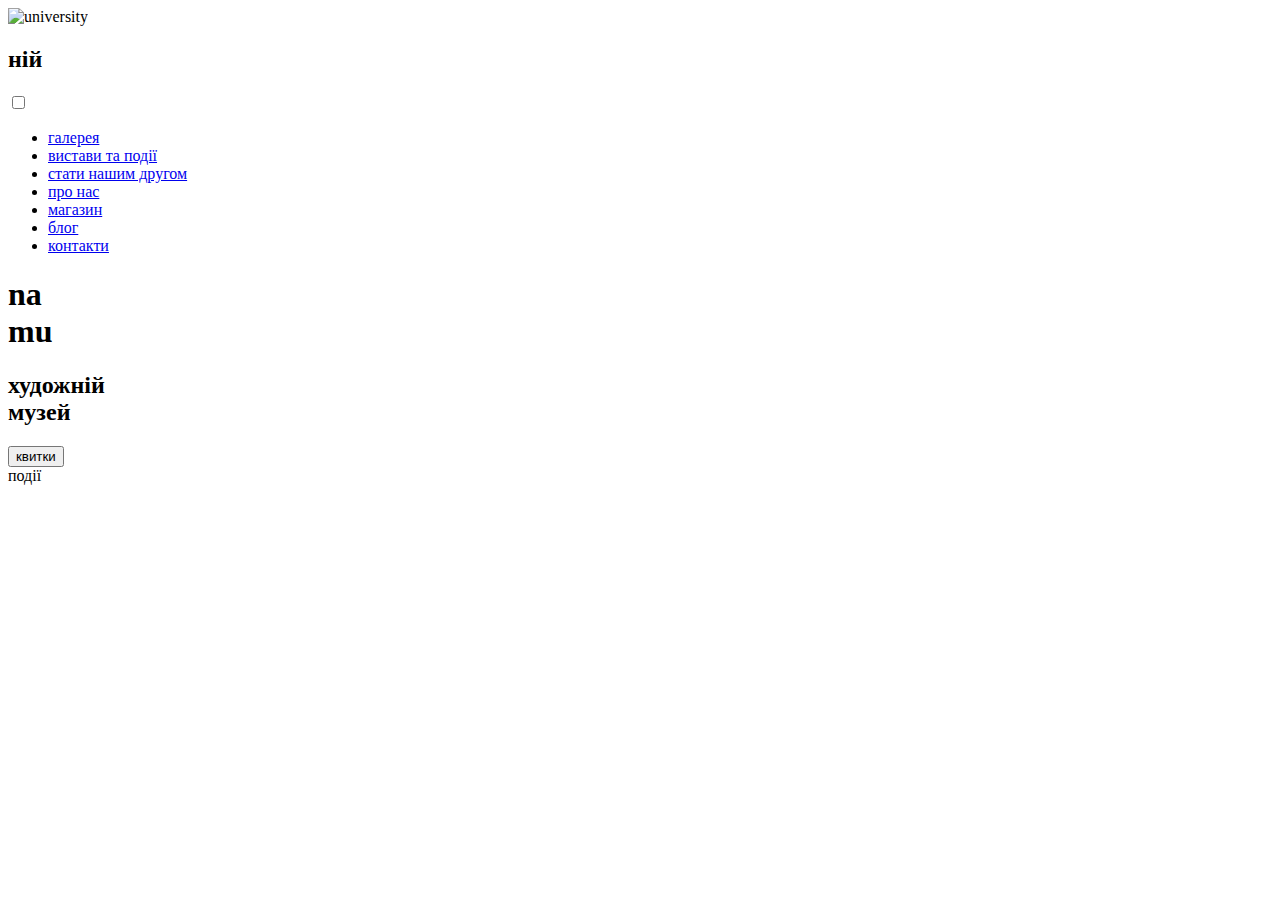
==== src/index.html @ f8fd3df1 "develop" ====
<!DOCTYPE html>
<html lang="en">
  <head>
    <meta charset="UTF-8">
    <meta name="viewport" content="width=device-width, initial-scale=1.0">
    <title>Title</title>
    <link rel="stylesheet" href="./styles/main.scss">
  </head>
  <body>
    <header class="header">
      <div class="header__image-container">
        <img
          class="header__image"
          src="/images/header-background.png"
          alt="university"
        >
        <h2 class="header__promo-content-decorator">ній</h2>
      </div>
      <div class="header__menu-section">
        <div class="header__menu-btn">
          <input
            class="header__menu-input"
            type="checkbox"
            id="menu"
          >
          <label class="header__burger-slice" for="menu"></label>
        </div>
        <nav class="header__nav">
          <ul class="header__ul">
            <li class="header__li-item"><a href="#" class="header__link">галерея</a></li>
            <li class="header__li-item"><a href="#" class="header__link">вистави та події</a></li>
            <li class="header__li-item"><a href="#" class="header__link">стати нашим другом</a></li>
            <li class="header__li-item"><a href="#" class="header__link">про нас</a></li>
            <li class="header__li-item"><a href="#" class="header__link">магазин</a></li>
            <li class="header__li-item"><a href="#" class="header__link">блог</a></li>
            <li class="header__li-item"><a href="#" class="header__link">контакти</a></li>
          </ul>
        </nav>
        <h1 class="header__logo-name">na<br>mu</h1>
        <div></div>
      </div>
      <div class="header__promo-content">
        <div class="header__promo">
          <h2 class="header__title">
            худож<span class="header__decorate-title">ній</span><br>музей
          </h2>
          <div class="header__buy-ticket-btn">
            <button class="header__ticket">квитки</button>
            <div class="header__ticket-arrow"></div>
          </div>
        </div>
      </div>
      <div class="header__events">події</div>

    </header>
    <script type="text/javascript" src="scripts/main.js"></script>
  </body>
</html>
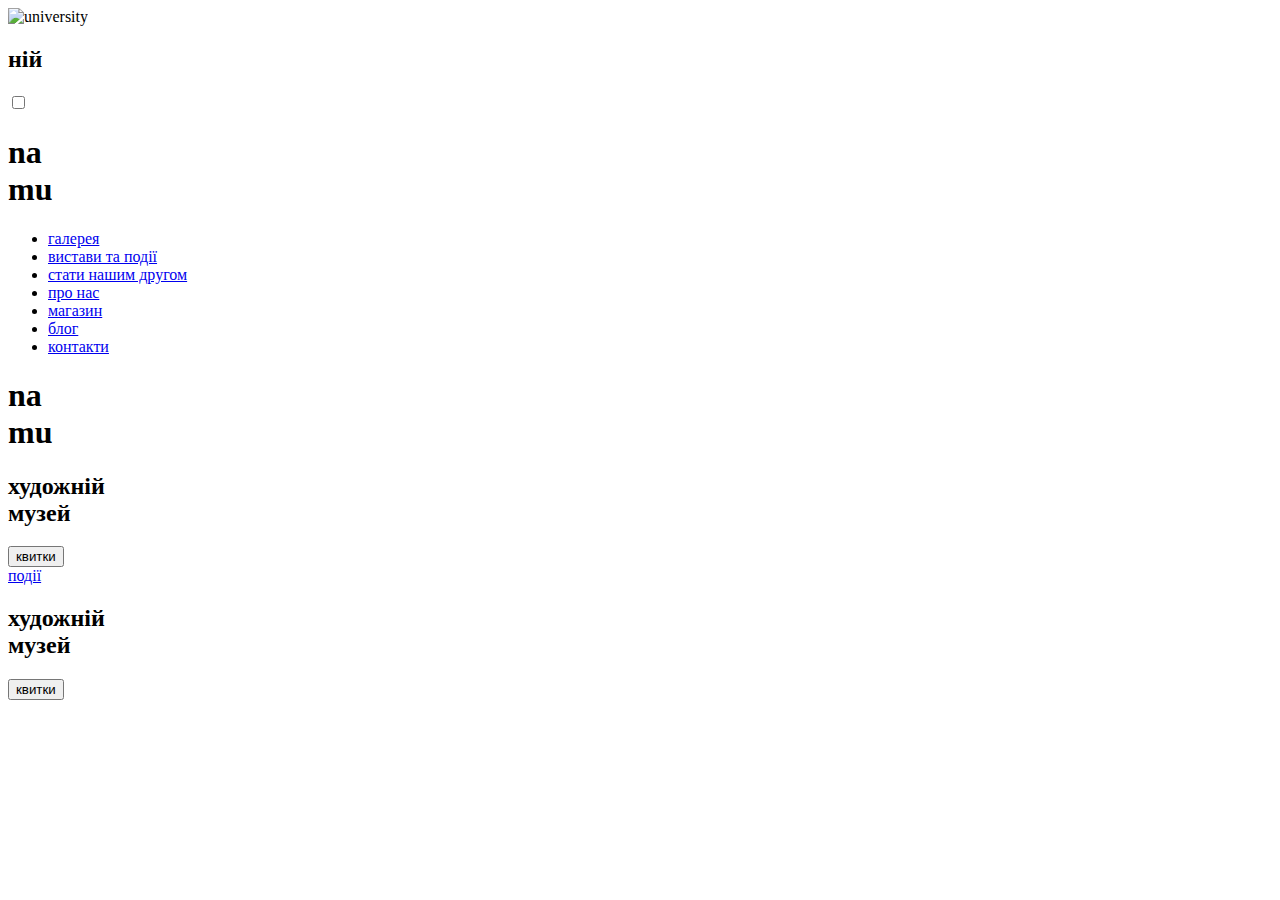
==== commit 632d9be4: "header" ====
--- a/src/index.html
+++ b/src/index.html
@@ -8,51 +8,79 @@
   </head>
   <body>
     <header class="header">
-      <div class="header__image-container">
-        <img
-          class="header__image"
-          src="/images/header-background.png"
-          alt="university"
+      <div class="container">
+        <div class="header__image-container">
+          <img
+            class="header__image"
+            src="/images/header-background.png"
+            alt="university"
+          >
+          <h2 class="header__promo-content-decorator">ній</h2>
+        </div>
+        <input
+          class="header__menu-input"
+          type="checkbox"
+          id="menu"
         >
-        <h2 class="header__promo-content-decorator">ній</h2>
-      </div>
-      <div class="header__menu-section">
-        <div class="header__menu-btn">
-          <input
-            class="header__menu-input"
-            type="checkbox"
-            id="menu"
-          >
-          <label class="header__burger-slice" for="menu"></label>
+        <div class="header__menu-section">
+          <label class="header__burger-toogler" for="menu">
+            <span class="header__burger-slice"></span>
+          </label>
+          <nav class="header__nav">
+            <h1 class="header__logo-name--menu">na<br>mu</h1>
+            <ul class="header__ul">
+              <li class="header__li-item">
+                <a href="#" class="header__link">галерея</a>
+              </li>
+              <li class="header__li-item">
+                <a href="#" class="header__link">вистави та події</a>
+              </li>
+              <li class="header__li-item">
+                <a href="#" class="header__link">стати нашим другом</a>
+              </li>
+              <li class="header__li-item">
+                <a href="#" class="header__link">про нас</a>
+              </li>
+              <li class="header__li-item">
+                <a href="#" class="header__link">магазин</a>
+              </li>
+              <li class="header__li-item">
+                <a href="#" class="header__link">блог</a>
+              </li>
+              <li class="header__li-item">
+                <a href="#" class="header__link">контакти</a>
+              </li>
+            </ul>
+          </nav>
+          <h1 class="header__logo-name">na<br>mu</h1>
         </div>
-        <nav class="header__nav">
-          <ul class="header__ul">
-            <li class="header__li-item"><a href="#" class="header__link">галерея</a></li>
-            <li class="header__li-item"><a href="#" class="header__link">вистави та події</a></li>
-            <li class="header__li-item"><a href="#" class="header__link">стати нашим другом</a></li>
-            <li class="header__li-item"><a href="#" class="header__link">про нас</a></li>
-            <li class="header__li-item"><a href="#" class="header__link">магазин</a></li>
-            <li class="header__li-item"><a href="#" class="header__link">блог</a></li>
-            <li class="header__li-item"><a href="#" class="header__link">контакти</a></li>
-          </ul>
-        </nav>
-        <h1 class="header__logo-name">na<br>mu</h1>
-        <div></div>
-      </div>
-      <div class="header__promo-content">
-        <div class="header__promo">
-          <h2 class="header__title">
-            худож<span class="header__decorate-title">ній</span><br>музей
-          </h2>
-          <div class="header__buy-ticket-btn">
-            <button class="header__ticket">квитки</button>
-            <div class="header__ticket-arrow"></div>
+        <div class="header__promo-content">
+          <div class="header__promo">
+            <h2 class="header__title">
+              худож<span class="header__decorate-title">ній</span><br>музей
+            </h2>
+            <div class="header__buy-ticket-btn">
+              <button class="header__ticket">квитки</button>
+              <div class="header__ticket-arrow"></div>
+            </div>
           </div>
         </div>
+        <div class="header__events">
+          <a href="#">події</a>
+        </div>
       </div>
-      <div class="header__events">події</div>
-
     </header>
+    <article class="promo__content-mobile">
+      <div class="header__promo header__promo--mobile">
+        <h2 class="header__title header__title--mobile">
+          худож<span class="header__decorate-title">ній</span><br>музей
+        </h2>
+        <div class="header__buy-ticket-btn header__buy-ticket-btn--mobile">
+          <button class="header__ticket header__ticket--mobile">квитки</button>
+          <div class="header__ticket-arrow header__ticket-arrow--mobile"></div>
+        </div>
+      </div>
+    </article>
     <script type="text/javascript" src="scripts/main.js"></script>
   </body>
 </html>
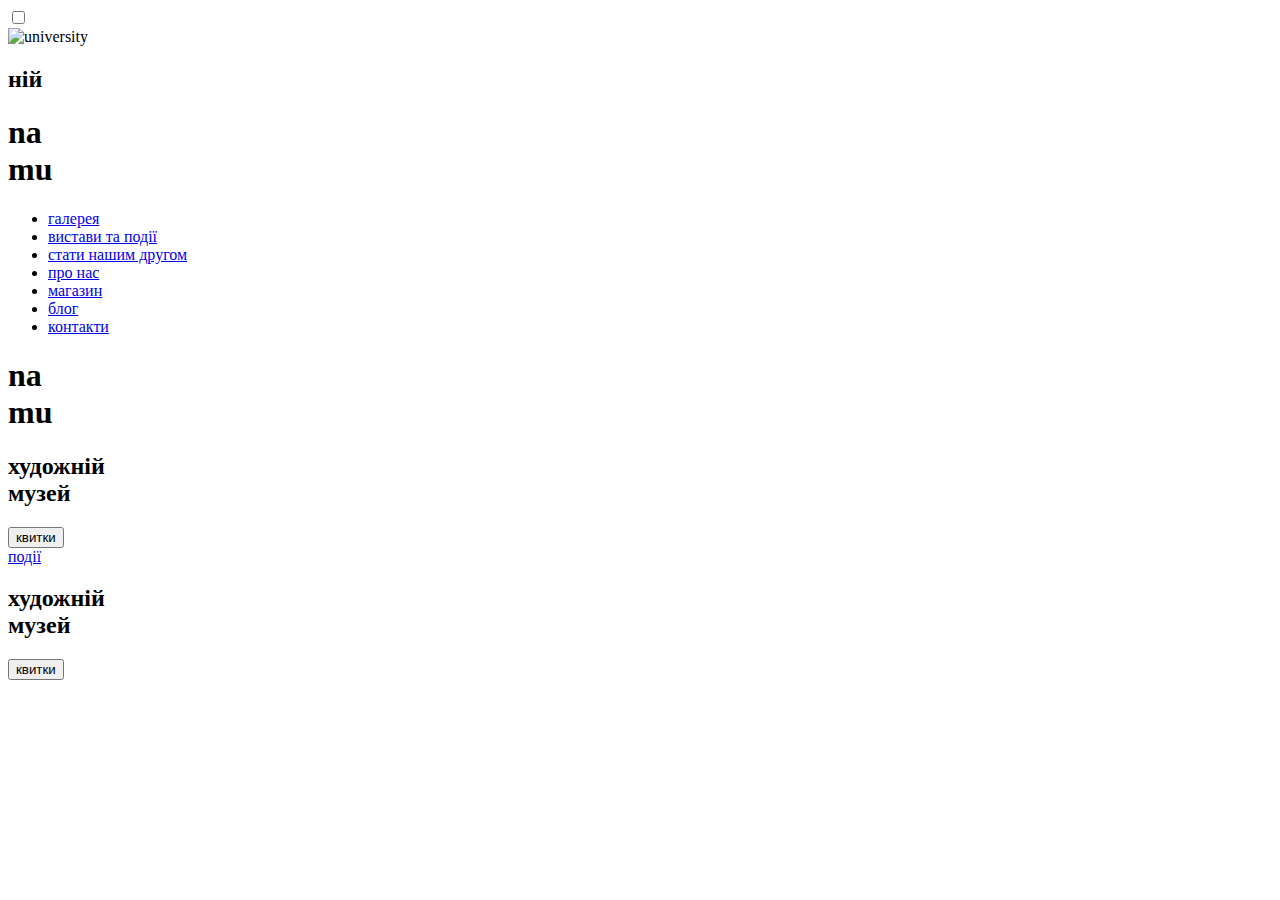
==== commit 4bf0a7b4: "header1.0" ====
--- a/src/index.html
+++ b/src/index.html
@@ -9,6 +9,11 @@
   <body>
     <header class="header">
       <div class="container">
+        <input
+          class="header__menu-input"
+          type="checkbox"
+          id="menu"
+        >
         <div class="header__image-container">
           <img
             class="header__image"
@@ -17,11 +22,6 @@
           >
           <h2 class="header__promo-content-decorator">ній</h2>
         </div>
-        <input
-          class="header__menu-input"
-          type="checkbox"
-          id="menu"
-        >
         <div class="header__menu-section">
           <label class="header__burger-toogler" for="menu">
             <span class="header__burger-slice"></span>
@@ -53,6 +53,7 @@
             </ul>
           </nav>
           <h1 class="header__logo-name">na<br>mu</h1>
+          <div></div>
         </div>
         <div class="header__promo-content">
           <div class="header__promo">
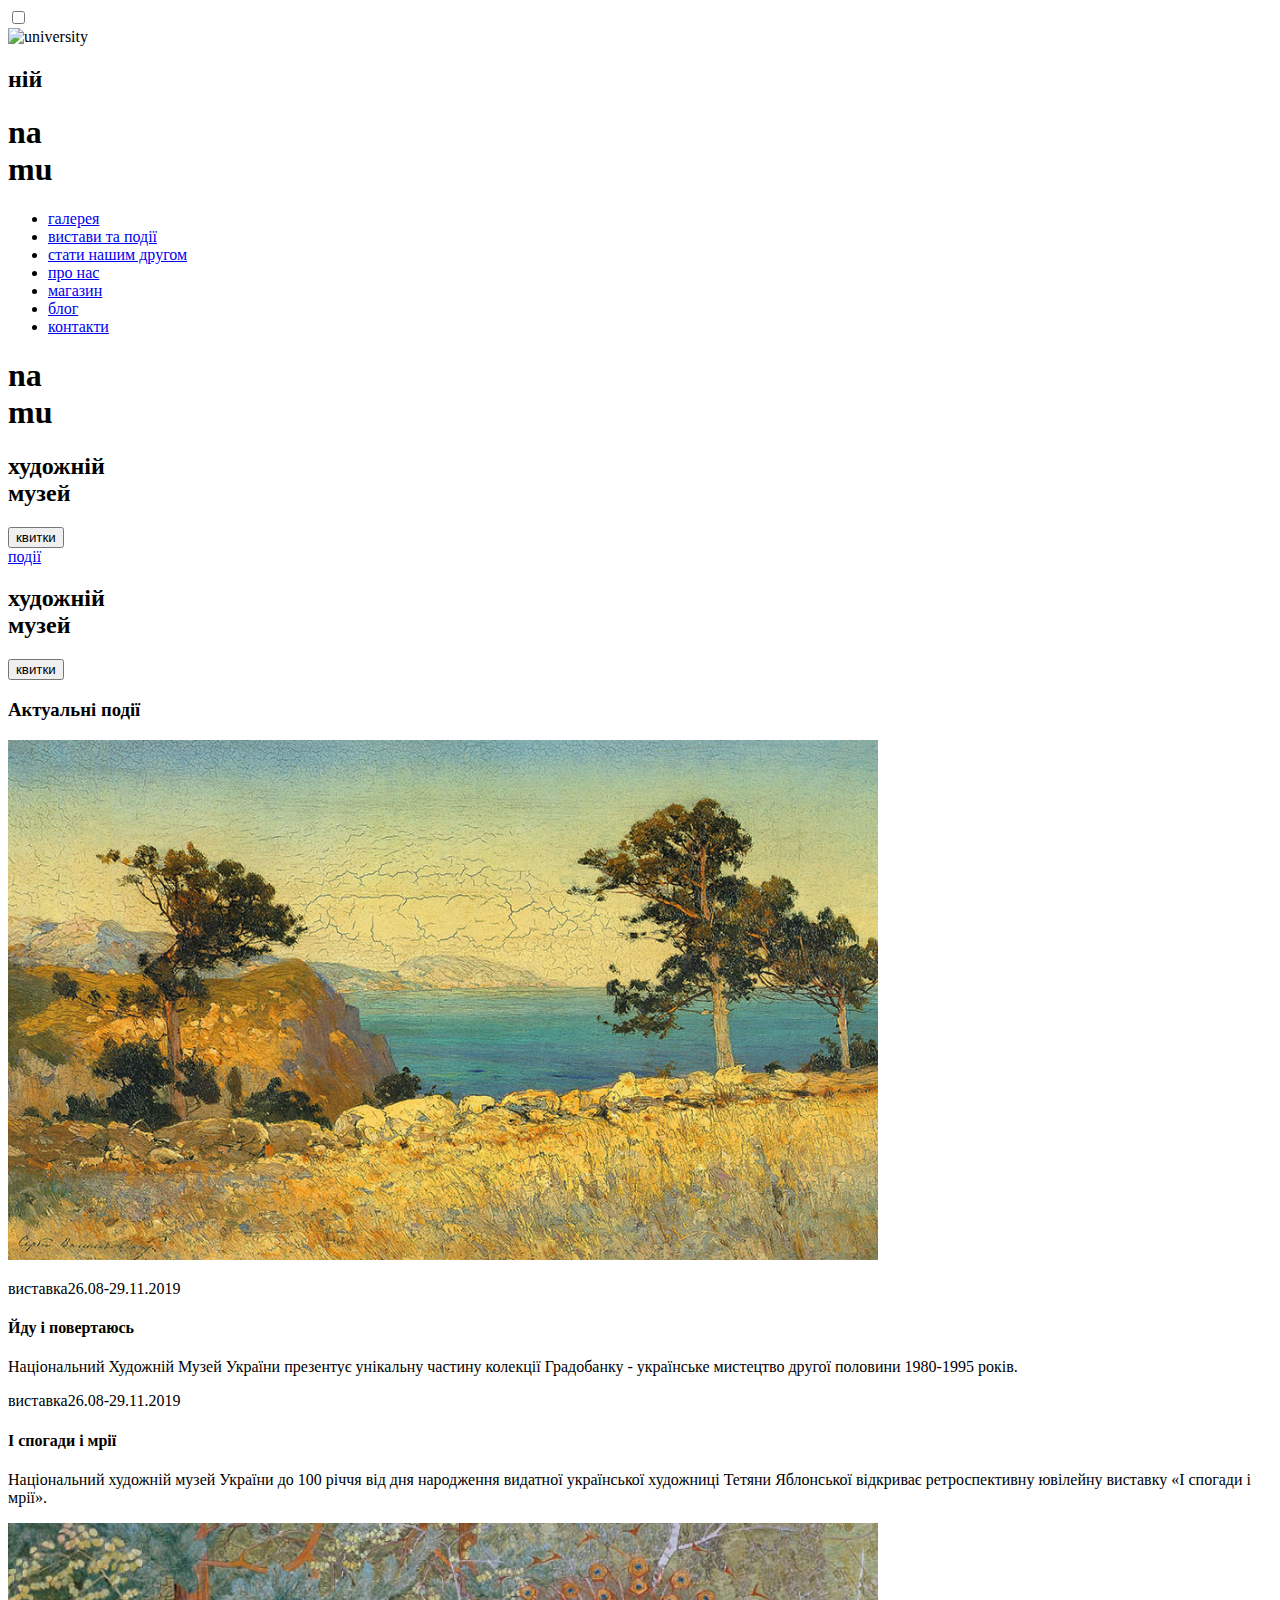
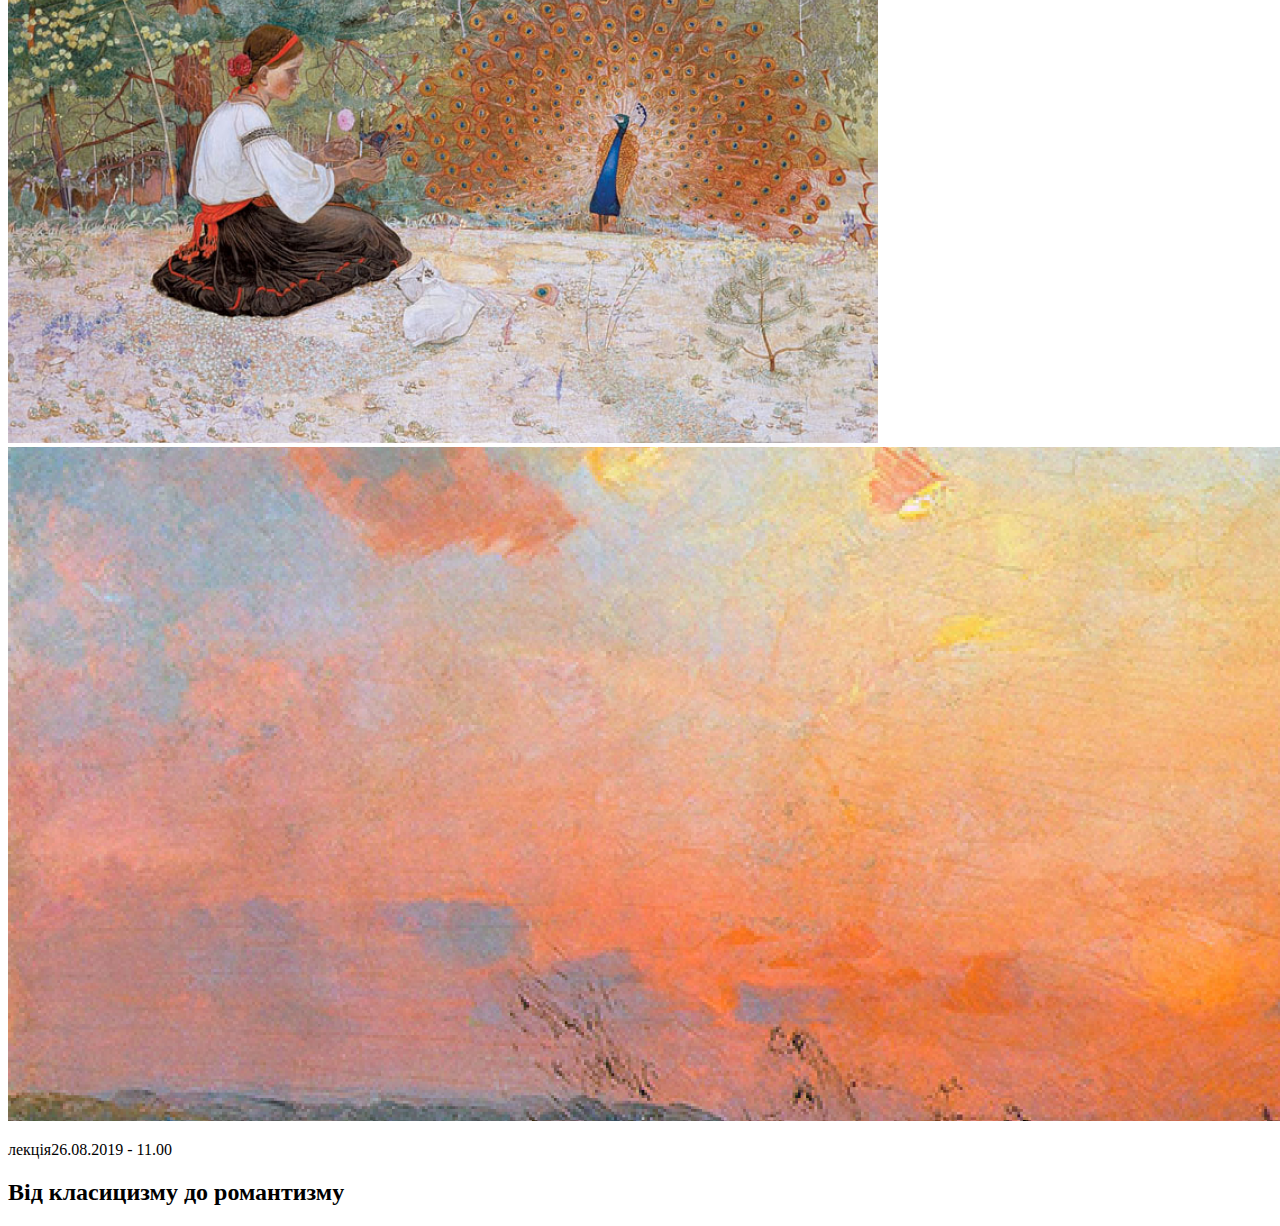
==== commit 127e661d: "main1.0" ====
--- a/src/index.html
+++ b/src/index.html
@@ -82,6 +82,68 @@
         </div>
       </div>
     </article>
+    <main class="main-content">
+      <article class="events">
+        <h3 class="events__header">Актуальні події</h3>
+        <div class="events__first-part">
+          <img
+            class="events__img"
+            src="../src/images/sea.png"
+            alt="sea"
+          >
+          <div class="events__sea-describe">
+            <p class="events__date">
+              виставка<time class="events__date--open" datetime="<2019-08-26>"
+                >26.08-29.11.2019</time
+              >
+            </p>
+            <h4 class="events__name">Йду і повертаюсь</h4>
+            <p class="events__describe">
+              Національний Художній Музей України презентує унікальну частину
+              колекції Градобанку - українське мистецтво другої половини
+              1980-1995 років.
+            </p>
+          </div>
+        </div>
+        <div class="events__second-part">
+          <div class="events__sea-describe events__sea-describe--second-part">
+            <p class="events__date">
+              виставка<time class="events__date--open" datetime="<2019-08-26>"
+                >26.08-29.11.2019</time
+              >
+            </p>
+            <h4 class="events__name events__name--second-part">І спогади і мрії</h4>
+            <p class="events__describe">
+              Національний художній музей України до 100 річчя від дня
+              народження видатної української художниці Тетяни Яблонської
+              відкриває ретроспективну ювілейну виставку «І спогади і мрії».
+            </p>
+          </div>
+          <img
+            class="events__img"
+            src="../src/images/girl.png"
+            alt="girl"
+          >
+        </div>
+      </article>
+      <article class="wall-painting">
+        <img
+          class="wall-painting__image"
+          src="../src/images/wall-painting.png"
+          alt="wall-painting"
+        >
+        <div class="wall-painting__lecture-advert-container">
+          <div class="wall-painting__lecture-advert-content">
+            <p class="wall-painting__date-event">
+              лекція<time class="wall-painting__date-event" datetime="<2019-08-26>"
+                >26.08.2019 - 11.00</time
+              >
+            </p>
+            <h2 class="wall-painting__title-event">Від класицизму до романтизму</h2>
+          </div>
+        </div>
+      </article>
+    </main>
     <script type="text/javascript" src="scripts/main.js"></script>
   </body>
 </html>
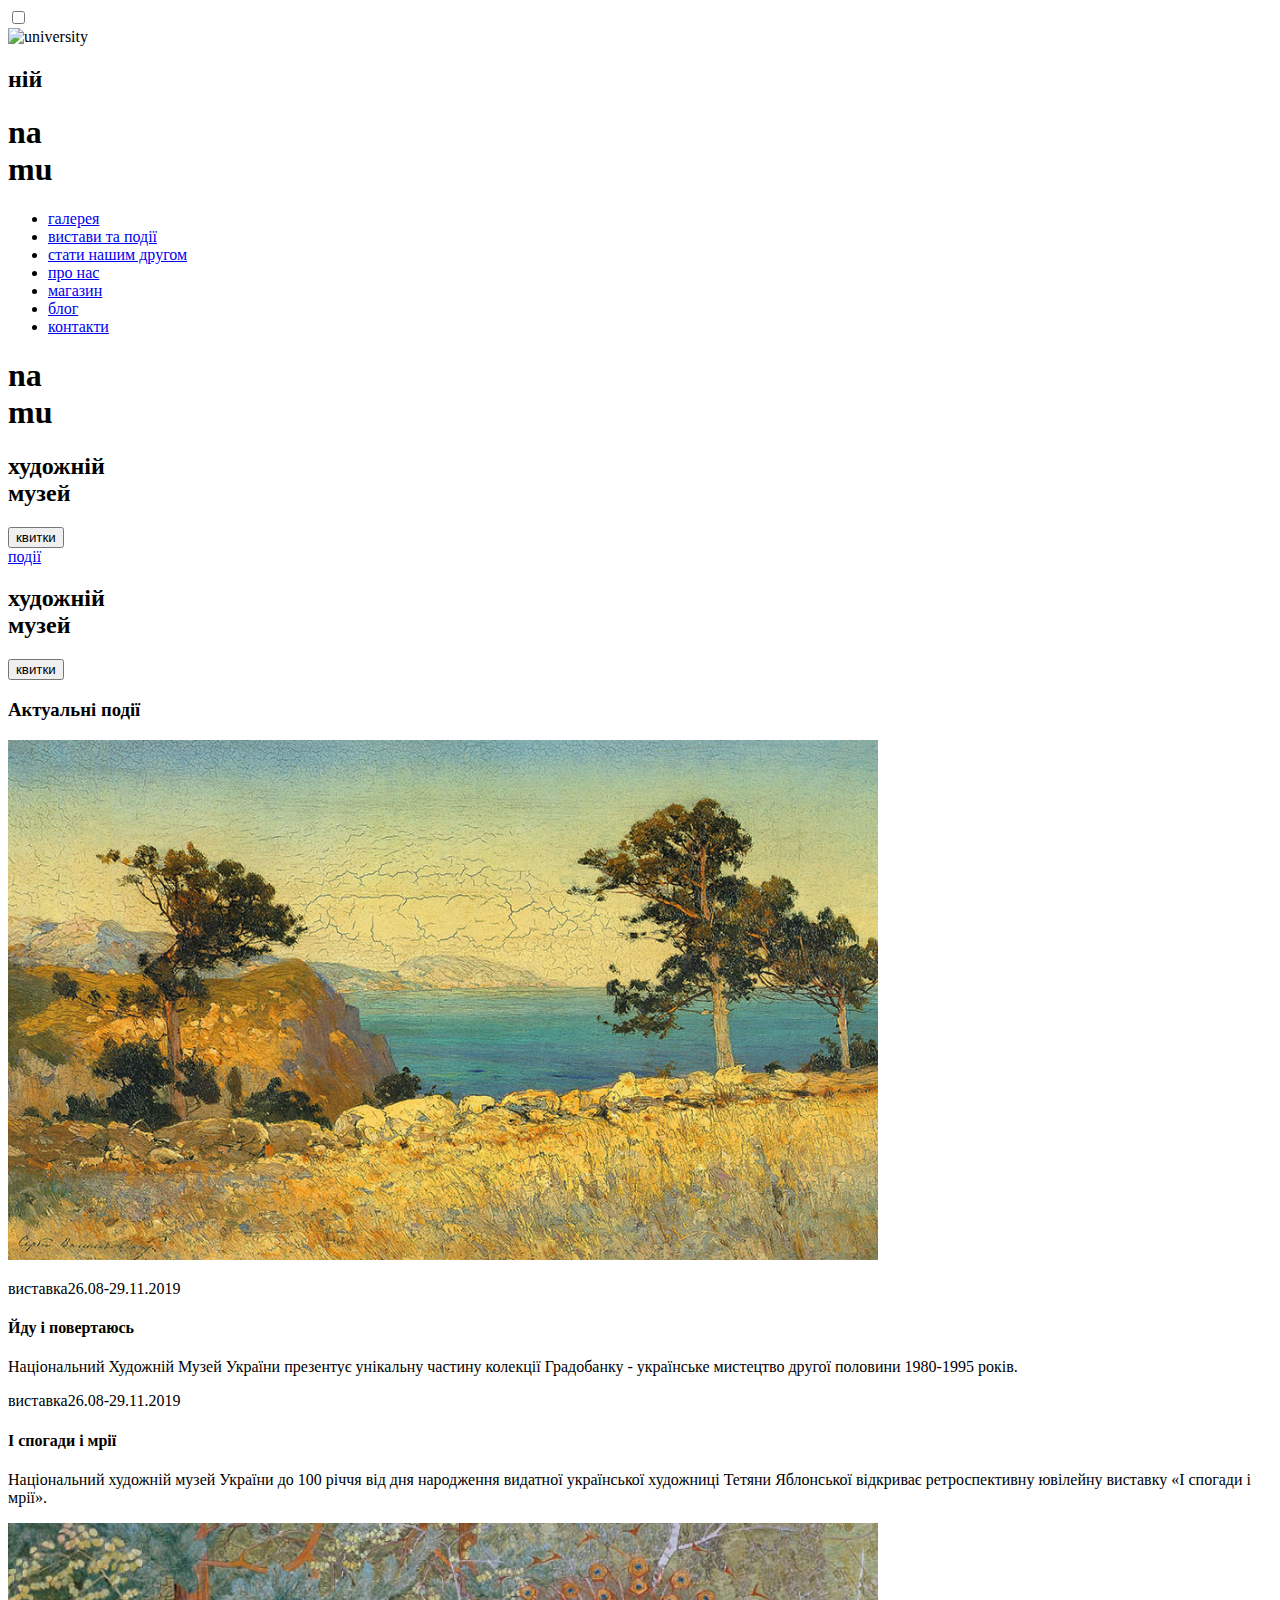
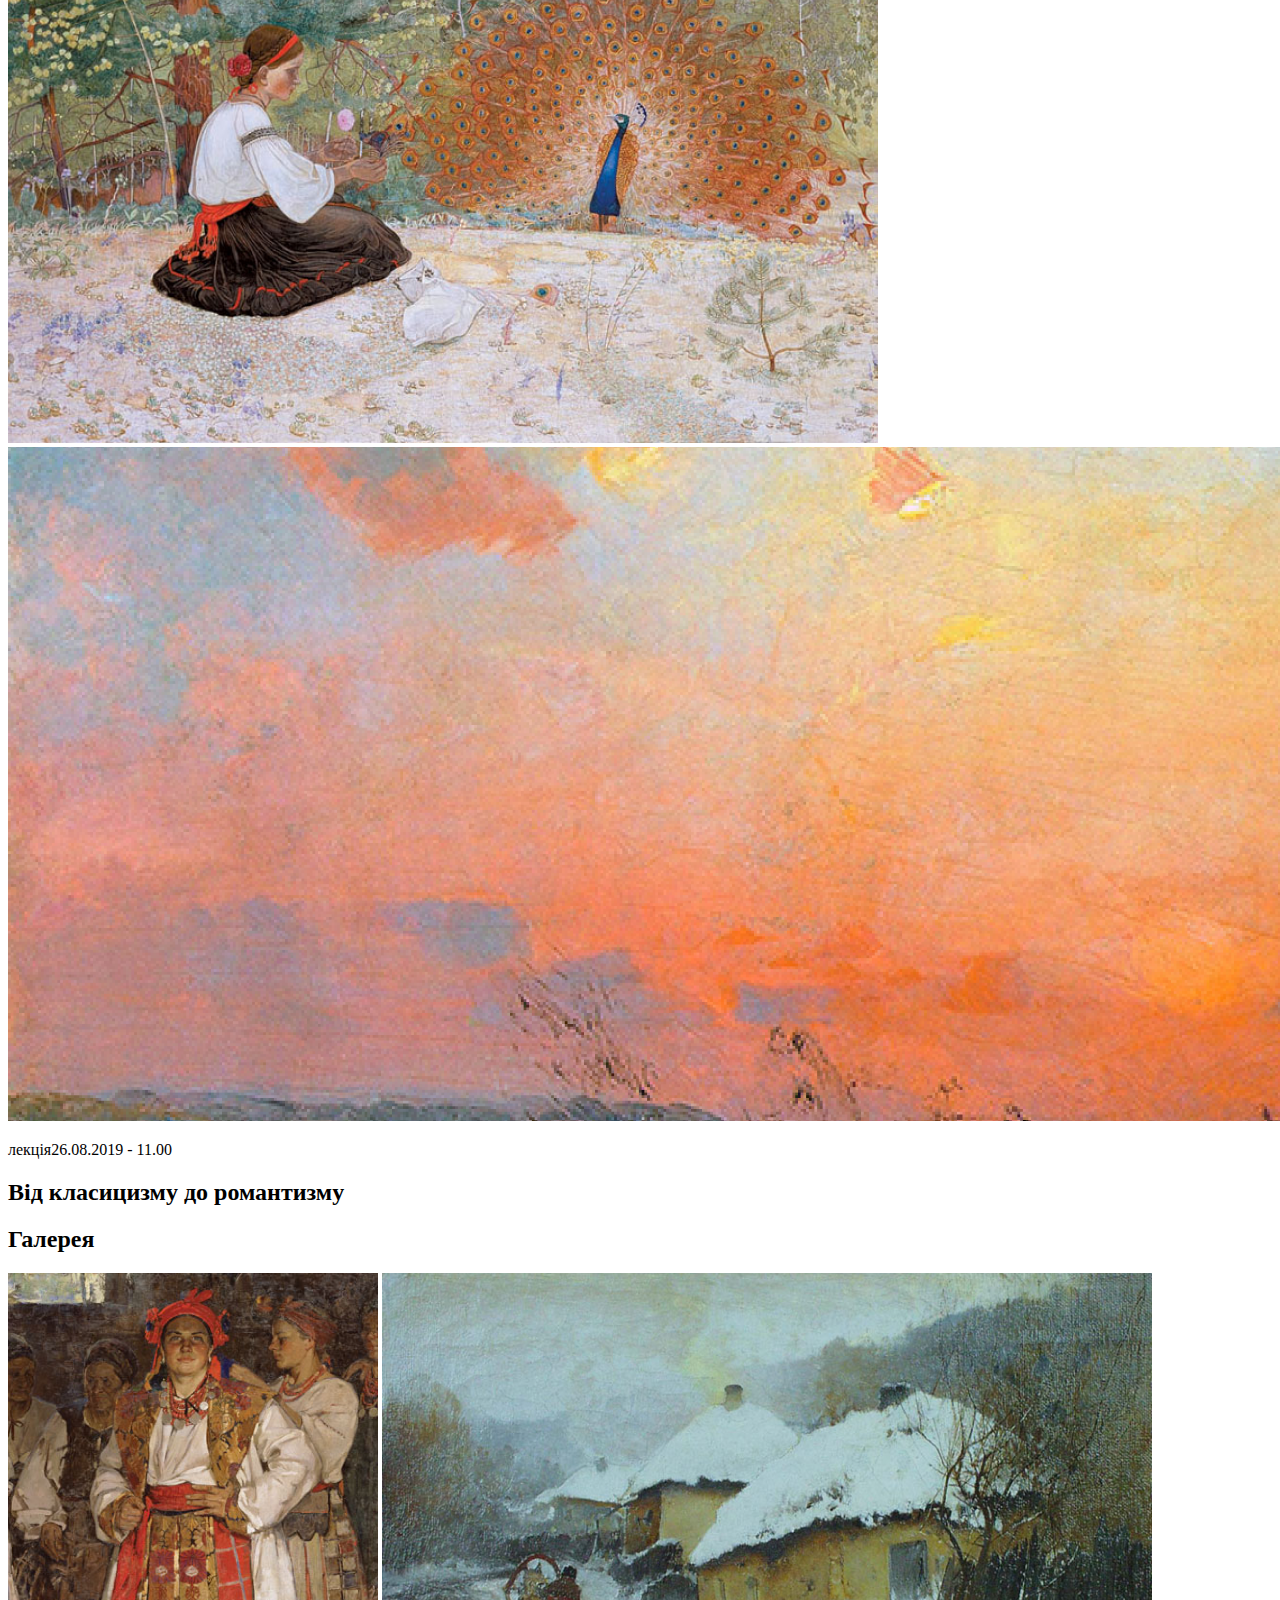
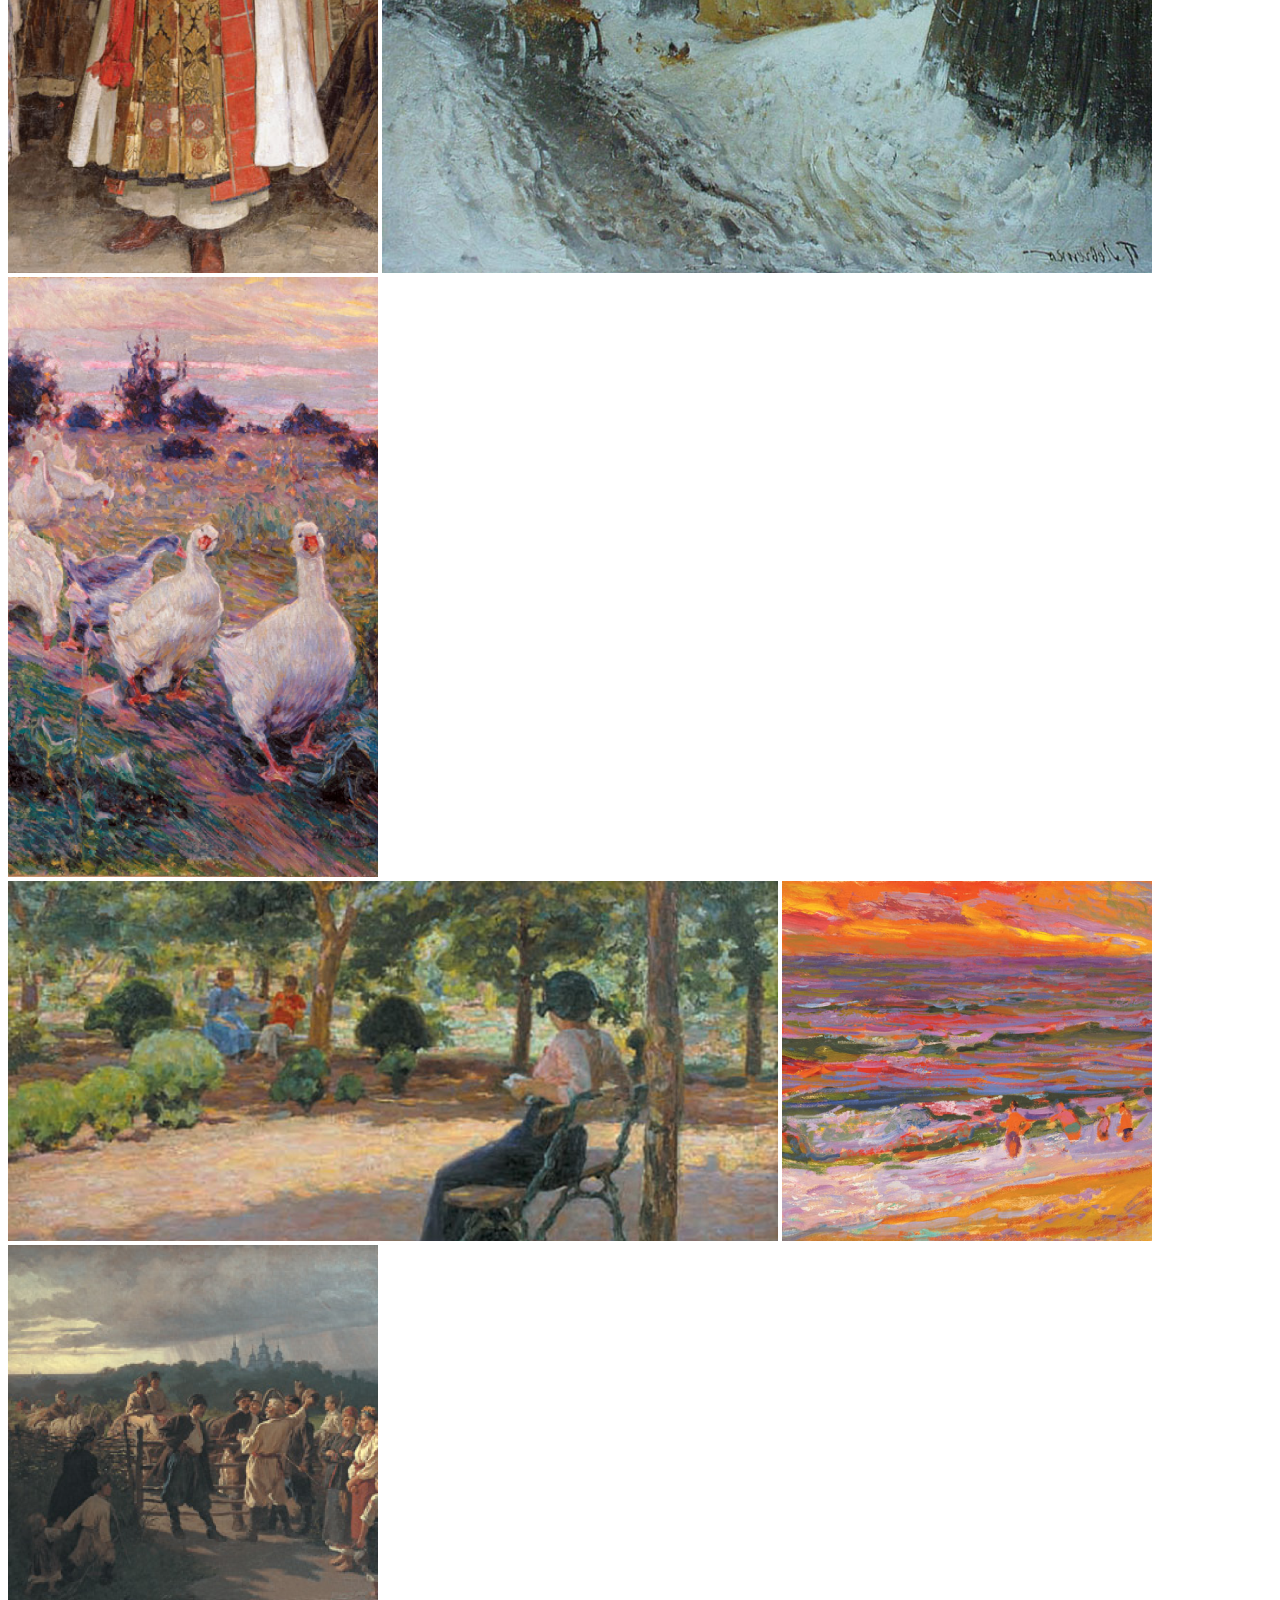
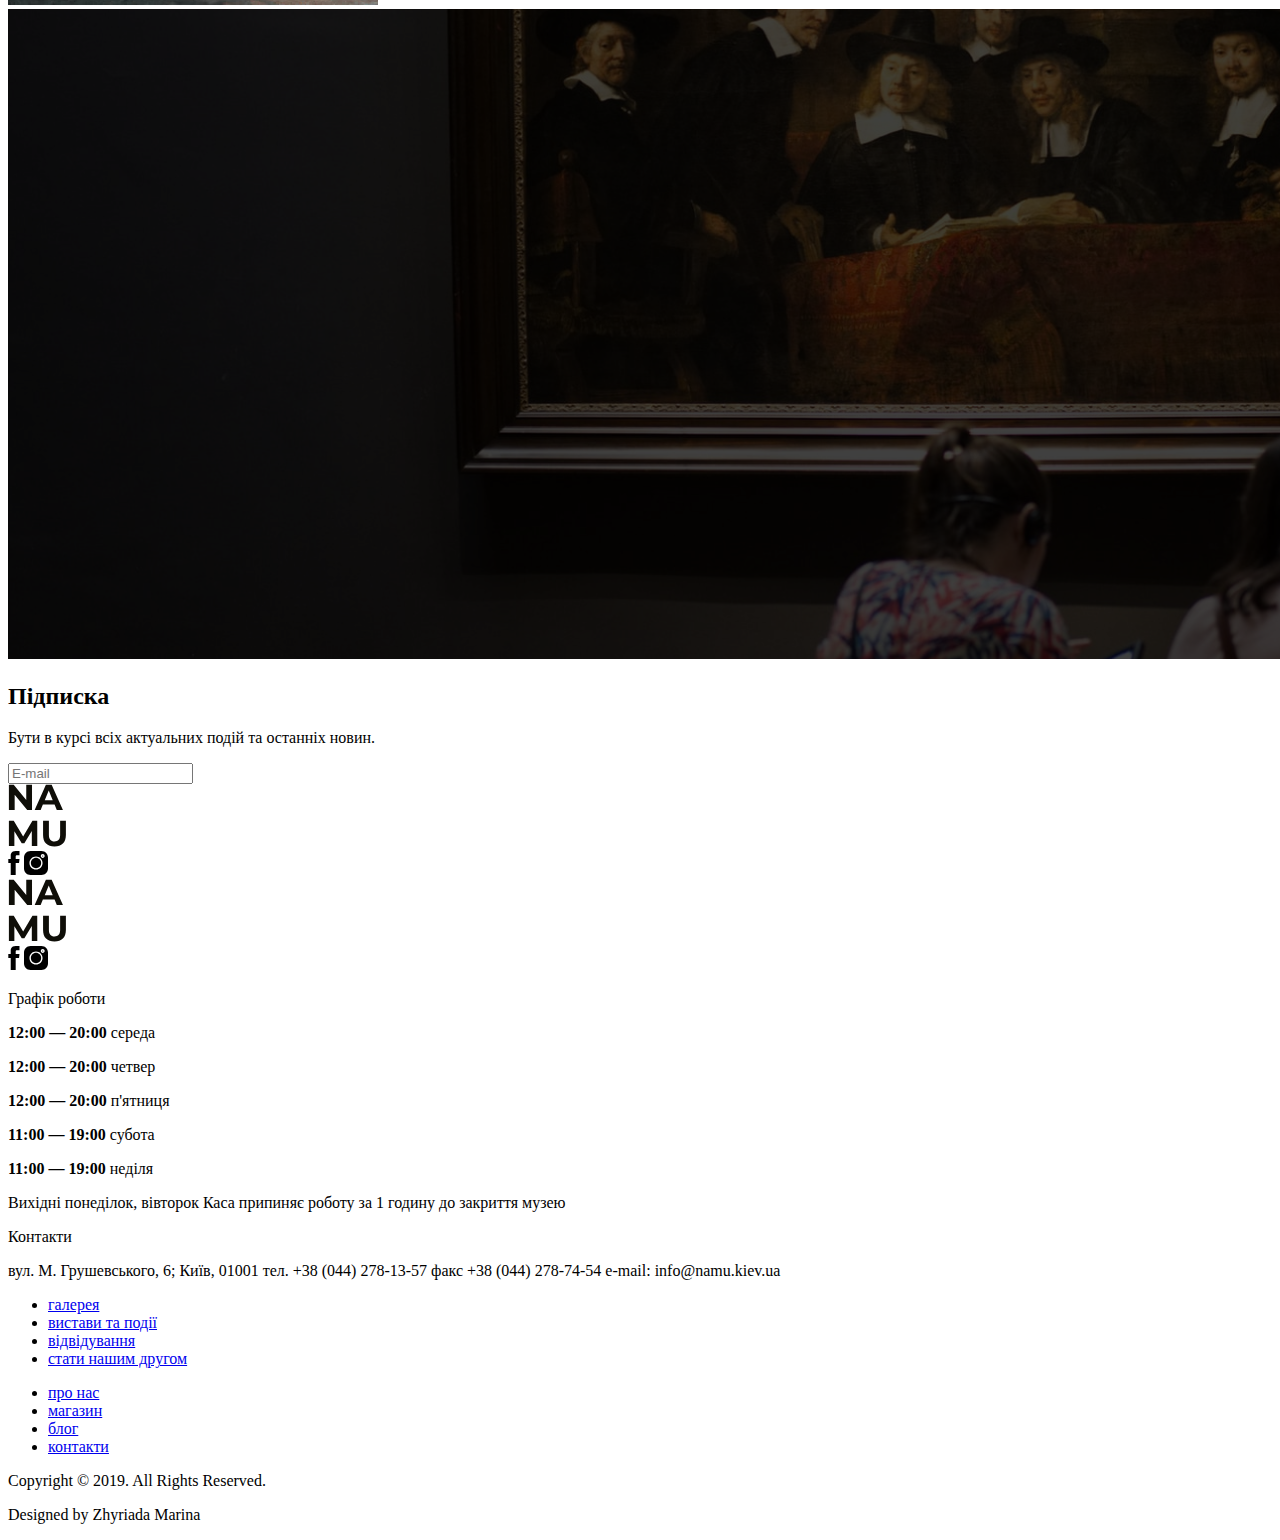
==== commit cc76f2f3: "done1.0" ====
--- a/src/index.html
+++ b/src/index.html
@@ -3,7 +3,7 @@
   <head>
     <meta charset="UTF-8">
     <meta name="viewport" content="width=device-width, initial-scale=1.0">
-    <title>Title</title>
+    <title>NAMU</title>
     <link rel="stylesheet" href="./styles/main.scss">
   </head>
   <body>
@@ -30,10 +30,10 @@
             <h1 class="header__logo-name--menu">na<br>mu</h1>
             <ul class="header__ul">
               <li class="header__li-item">
-                <a href="#" class="header__link">галерея</a>
-              </li>
-              <li class="header__li-item">
-                <a href="#" class="header__link">вистави та події</a>
+                <a href="#gallery" class="header__link">галерея</a>
+              </li>
+              <li class="header__li-item">
+                <a href="#events" class="header__link">вистави та події</a>
               </li>
               <li class="header__li-item">
                 <a href="#" class="header__link">стати нашим другом</a>
@@ -48,7 +48,7 @@
                 <a href="#" class="header__link">блог</a>
               </li>
               <li class="header__li-item">
-                <a href="#" class="header__link">контакти</a>
+                <a href="#contacts" class="header__link">контакти</a>
               </li>
             </ul>
           </nav>
@@ -83,7 +83,7 @@
       </div>
     </article>
     <main class="main-content">
-      <article class="events">
+      <article class="events" id="events">
         <h3 class="events__header">Актуальні події</h3>
         <div class="events__first-part">
           <img
@@ -112,7 +112,9 @@
                 >26.08-29.11.2019</time
               >
             </p>
-            <h4 class="events__name events__name--second-part">І спогади і мрії</h4>
+            <h4 class="events__name events__name--second-part">
+              І спогади і мрії
+            </h4>
             <p class="events__describe">
               Національний художній музей України до 100 річчя від дня
               народження видатної української художниці Тетяни Яблонської
@@ -134,16 +136,180 @@
         >
         <div class="wall-painting__lecture-advert-container">
           <div class="wall-painting__lecture-advert-content">
-            <p class="wall-painting__date-event">
-              лекція<time class="wall-painting__date-event" datetime="<2019-08-26>"
+            <p class="wall-painting__event-date-info">
+              лекція<time
+                class="wall-painting__event-date-info wall-painting__event-date-info--opening"
+                datetime="<2019-08-26>"
                 >26.08.2019 - 11.00</time
               >
             </p>
-            <h2 class="wall-painting__title-event">Від класицизму до романтизму</h2>
+            <h2 class="wall-painting__title-event">
+              Від класицизму до романтизму
+            </h2>
+          </div>
+        </div>
+      </article>
+      <article class="gallery" id="gallery">
+        <div class="gallery__image-container">
+          <h2 class="gallery__header">Галерея</h2>
+          <div class="gallery__container-part">
+            <img
+              src="../src/images/gallery/img1.png"
+              alt=""
+              class="gallery__image gallery__image--first"
+            >
+            <img
+              src="../src/images/gallery/img2.png"
+              alt=""
+              class="gallery__image gallery__image--second"
+            >
+            <img
+              src="../src/images/gallery/img3.png"
+              alt=""
+              class="gallery__image gallery__image--third"
+            >
+          </div>
+          <div class="gallery__container-part">
+            <img
+              src="../src/images/gallery/img4.png"
+              alt=""
+              class="gallery__image gallery__image--fourth"
+            >
+            <img
+              src="../src/images/gallery/img5.png"
+              alt=""
+              class="gallery__image gallery__image--fifth"
+            >
+            <img
+              src="../src/images/gallery/img6.png"
+              alt=""
+              class="gallery__image gallery__image--sixth"
+            >
+          </div>
+          <div class="gallery__toogler"></div>
+        </div>
+      </article>
+      <article class="subscribe">
+        <img
+          class="subscribe__image"
+          src="../src/images/subscribe.png"
+          alt=""
+        >
+        <div class="subscribe__content">
+          <h2 class="subscribe__title">Підписка</h2>
+          <p class="subscribe__slogan">
+            Бути в курсі всіх актуальних подій та останніх новин.
+          </p>
+          <div class="subscribe__input-container">
+            <input
+              type="email"
+              placeholder="E-mail"
+              name=""
+              id="email"
+              class="subscribe__input"
+            >
+            <label class="subscribe__button-label" for="email">
+              <div class="subscribe__button"></div>
+            </label>
           </div>
         </div>
       </article>
     </main>
+    <footer class="footer" id="contacts">
+      <div class="footer__container">
+        <div class="footer__logo--mobile">
+          <div class="footer__logo-namu">
+            <img src="../src/images/NA_MU.svg" alt="NAMU">
+          </div>
+          <div class="footer__socialnetworks">
+            <img src="../src/images/Facebook.svg" alt="facebook">
+            <img src="../src/images/Instagram.svg" alt="instagram">
+          </div>
+        </div>
+        <div class="footer__contacts-container">
+          <div class="footer__logo">
+            <div class="footer__logo-namu">
+              <img src="../src/images/NA_MU.svg" alt="NAMU">
+            </div>
+            <div class="footer__socialnetworks">
+              <img src="../src/images/Facebook.svg" alt="facebook">
+              <img src="../src/images/Instagram.svg" alt="instagram">
+            </div>
+          </div>
+          <div class="footer__schedule-time">
+            <p class="footer__schedule-title">Графік роботи</p>
+            <p class="footer__schedule">
+              <strong>12:00 — 20:00</strong> середа
+            </p>
+            <p class="footer__schedule">
+              <strong>12:00 — 20:00</strong> четвер
+            </p>
+            <p class="footer__schedule">
+              <strong>12:00 — 20:00</strong> п'ятниця
+            </p>
+            <p class="footer__schedule">
+              <strong>11:00 — 19:00</strong> субота
+            </p>
+            <p class="footer__schedule">
+              <strong>11:00 — 19:00</strong> неділя
+            </p>
+            <p class="footer__schedule-info">
+              Вихідні понеділок, вівторок Каса&nbsp;припиняє&nbsp;роботу за 1
+              годину до закриття музею
+            </p>
+          </div>
+          <div class="footer__contacts">
+            <p class="footer__contacts-title">Контакти</p>
+            <p class="footer__contacts-info">
+              вул. М. Грушевського, 6; Київ, 01001
+              тел.&nbsp;+38&nbsp;(044)&nbsp;278-13-57 факс +38 (044) 278-74-54
+              e-mail: info@namu.kiev.ua
+            </p>
+          </div>
+        </div>
+        <div class="footer__separate-line"></div>
+        <div class="footer__menu">
+          <nav class="footer__nav">
+            <ul class="footer__ul">
+              <li class="footer__li-item">
+                <a href="#gallery" class="footer__link">галерея</a>
+              </li>
+              <li class="footer__li-item">
+                <a href="#events" class="footer__link">вистави та події</a>
+              </li>
+              <li class="footer__li-item">
+                <a href="#" class="footer__link">відвідування</a>
+              </li>
+              <li class="footer__li-item">
+                <a href="#" class="footer__link">стати нашим другом</a>
+              </li>
+            </ul>
+          </nav>
+          <nav class="footer__nav footer__nav--separate">
+            <ul class="footer__ul">
+              <li class="footer__li-item">
+                <a href="#" class="footer__link">про нас</a>
+              </li>
+              <li class="footer__li-item">
+                <a href="#" class="footer__link">магазин</a>
+              </li>
+              <li class="footer__li-item">
+                <a href="#" class="footer__link">блог</a>
+              </li>
+              <li class="footer__li-item">
+                <a href="#contacts" class="footer__link">контакти</a>
+              </li>
+            </ul>
+          </nav>
+        </div>
+      </div>
+      <div class="footer__copyright">
+        <p class="footer__rights-info">
+          Copyright © 2019. All Rights Reserved.
+        </p>
+        <p class="footer__designer-info">Designed by Zhyriada Marina</p>
+      </div>
+    </footer>
     <script type="text/javascript" src="scripts/main.js"></script>
   </body>
 </html>
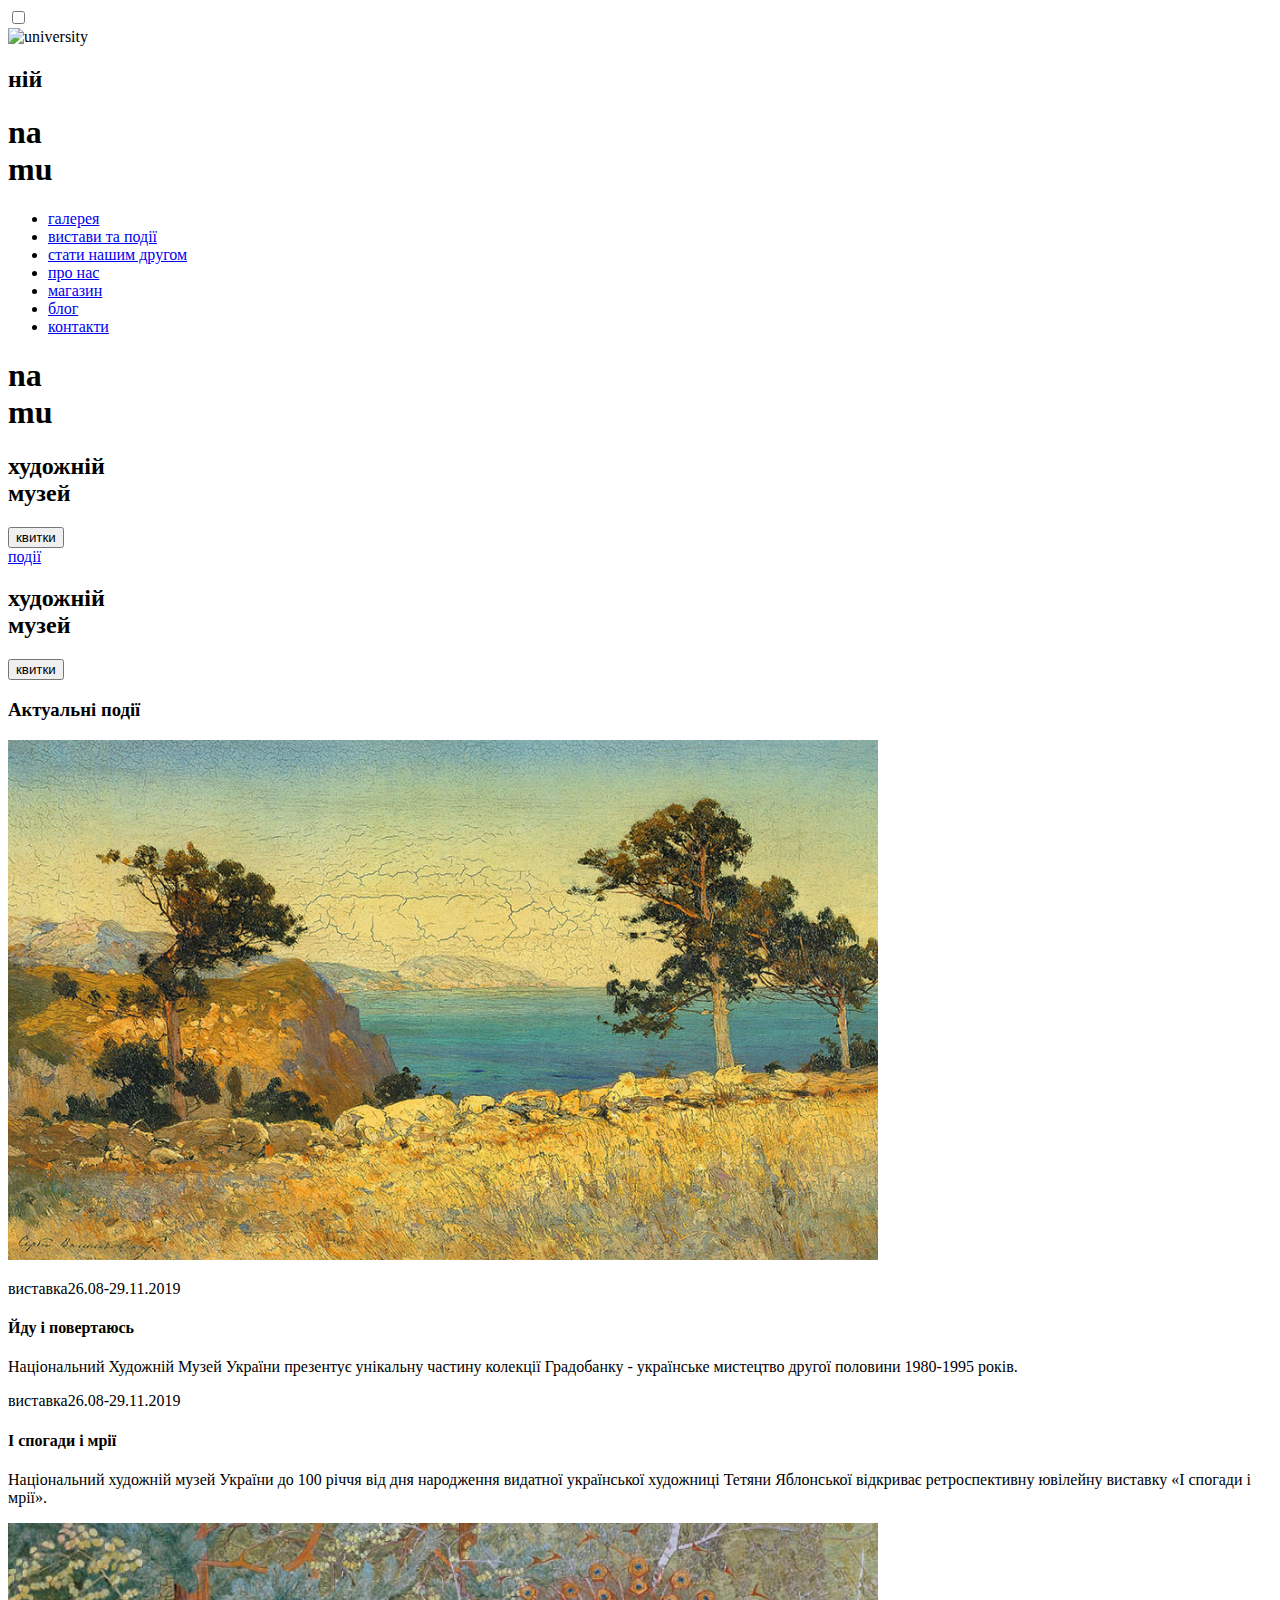
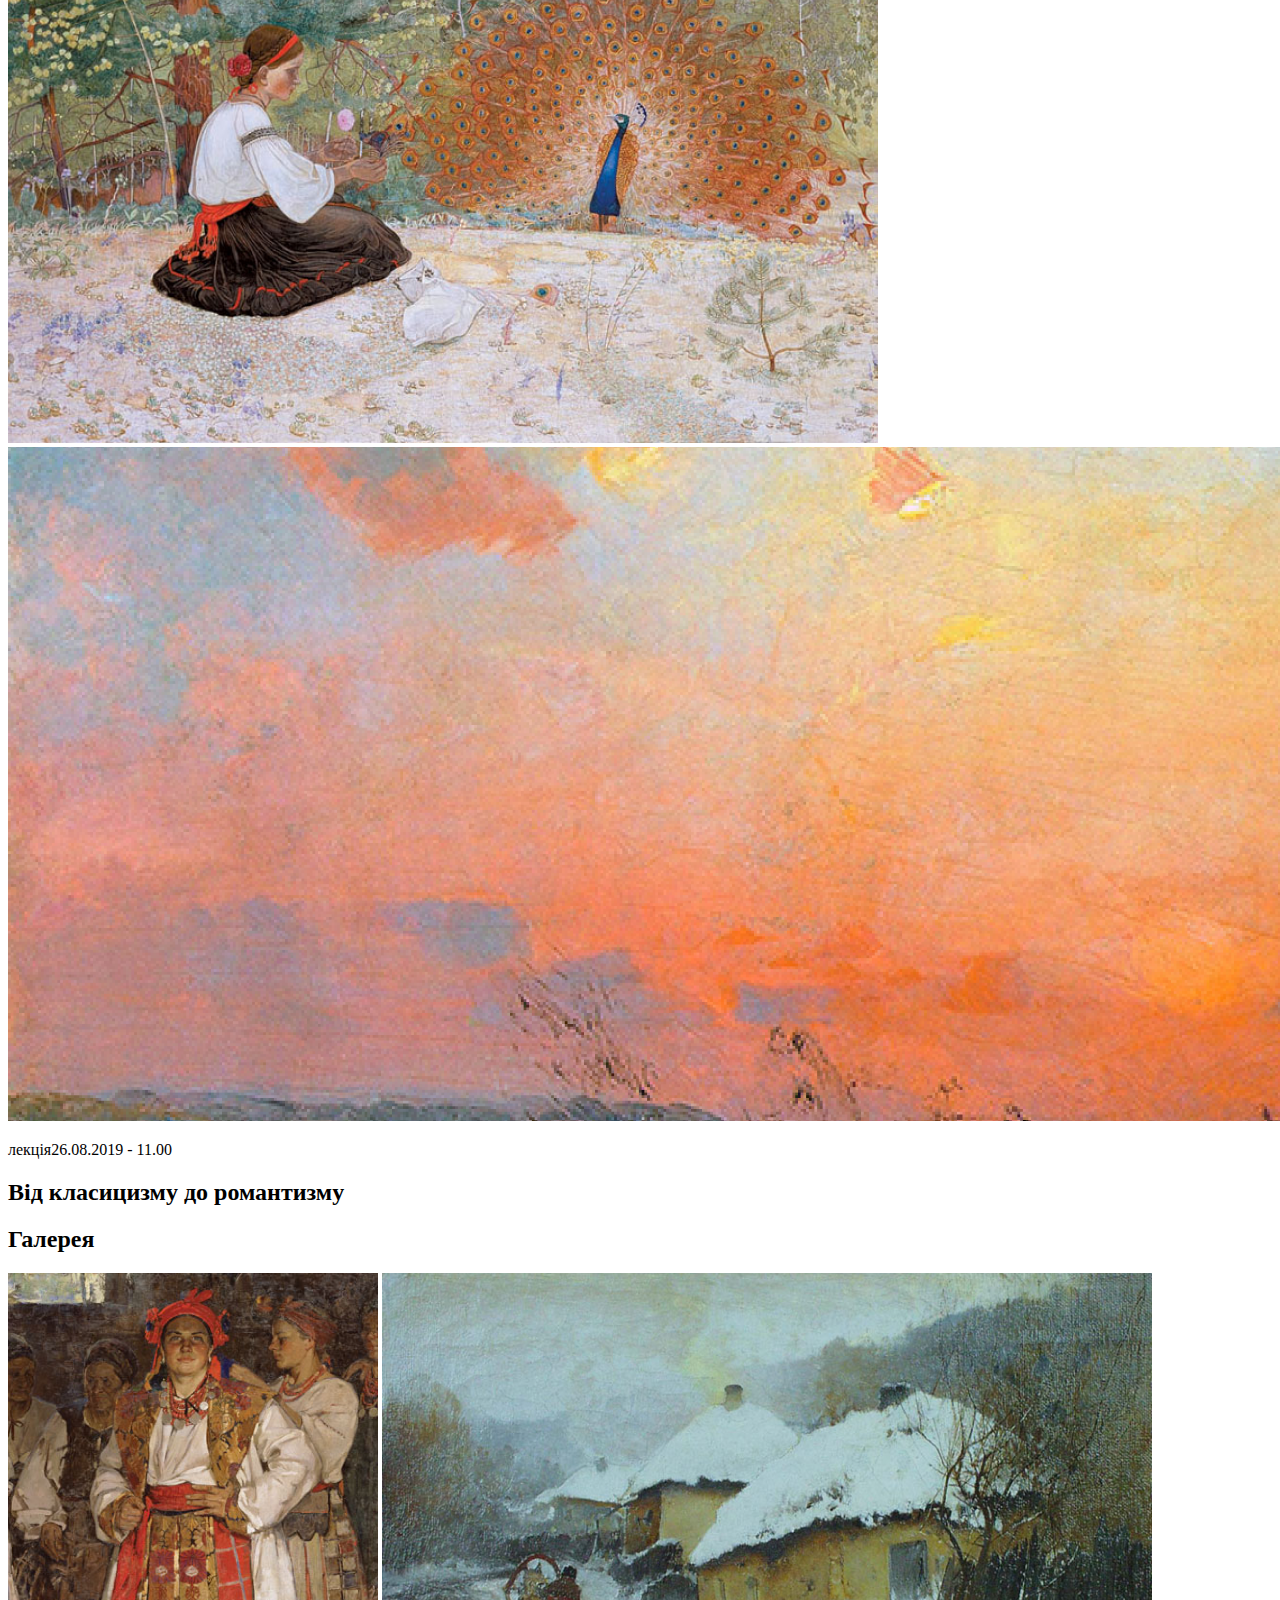
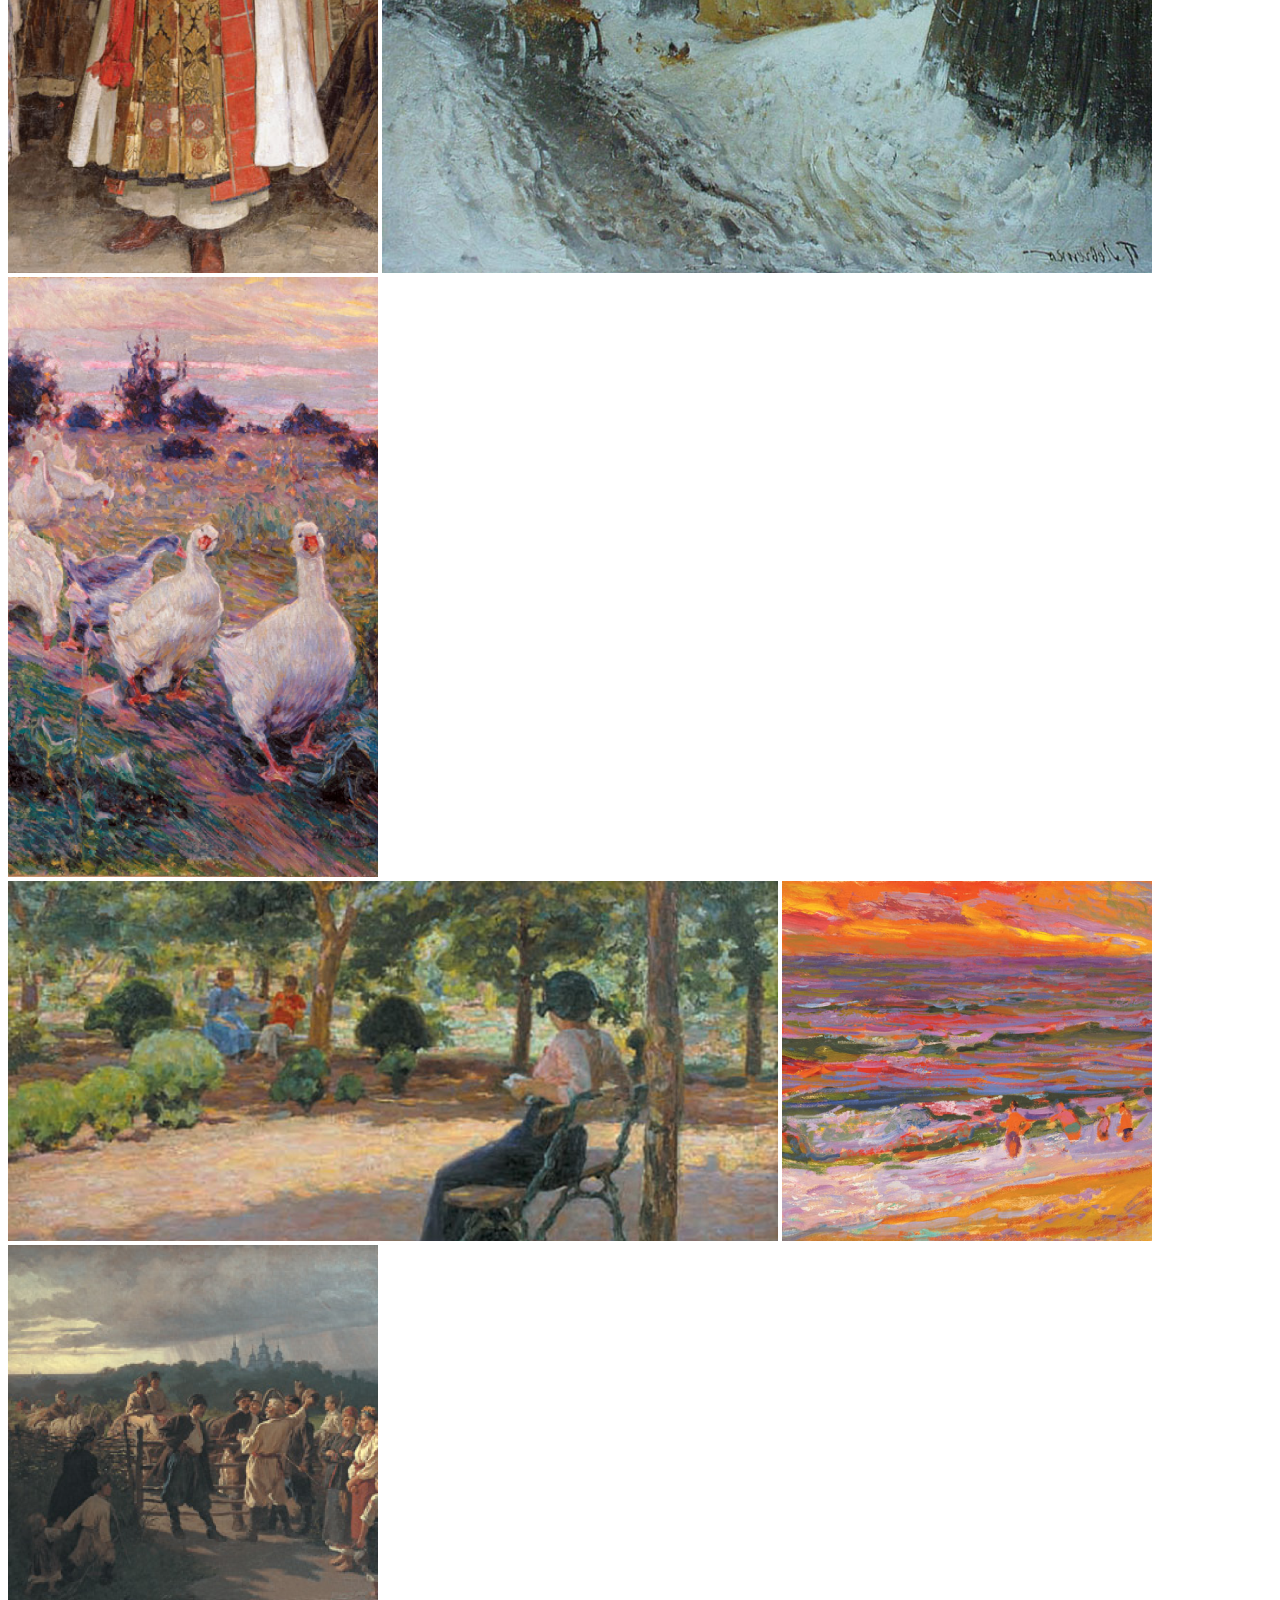
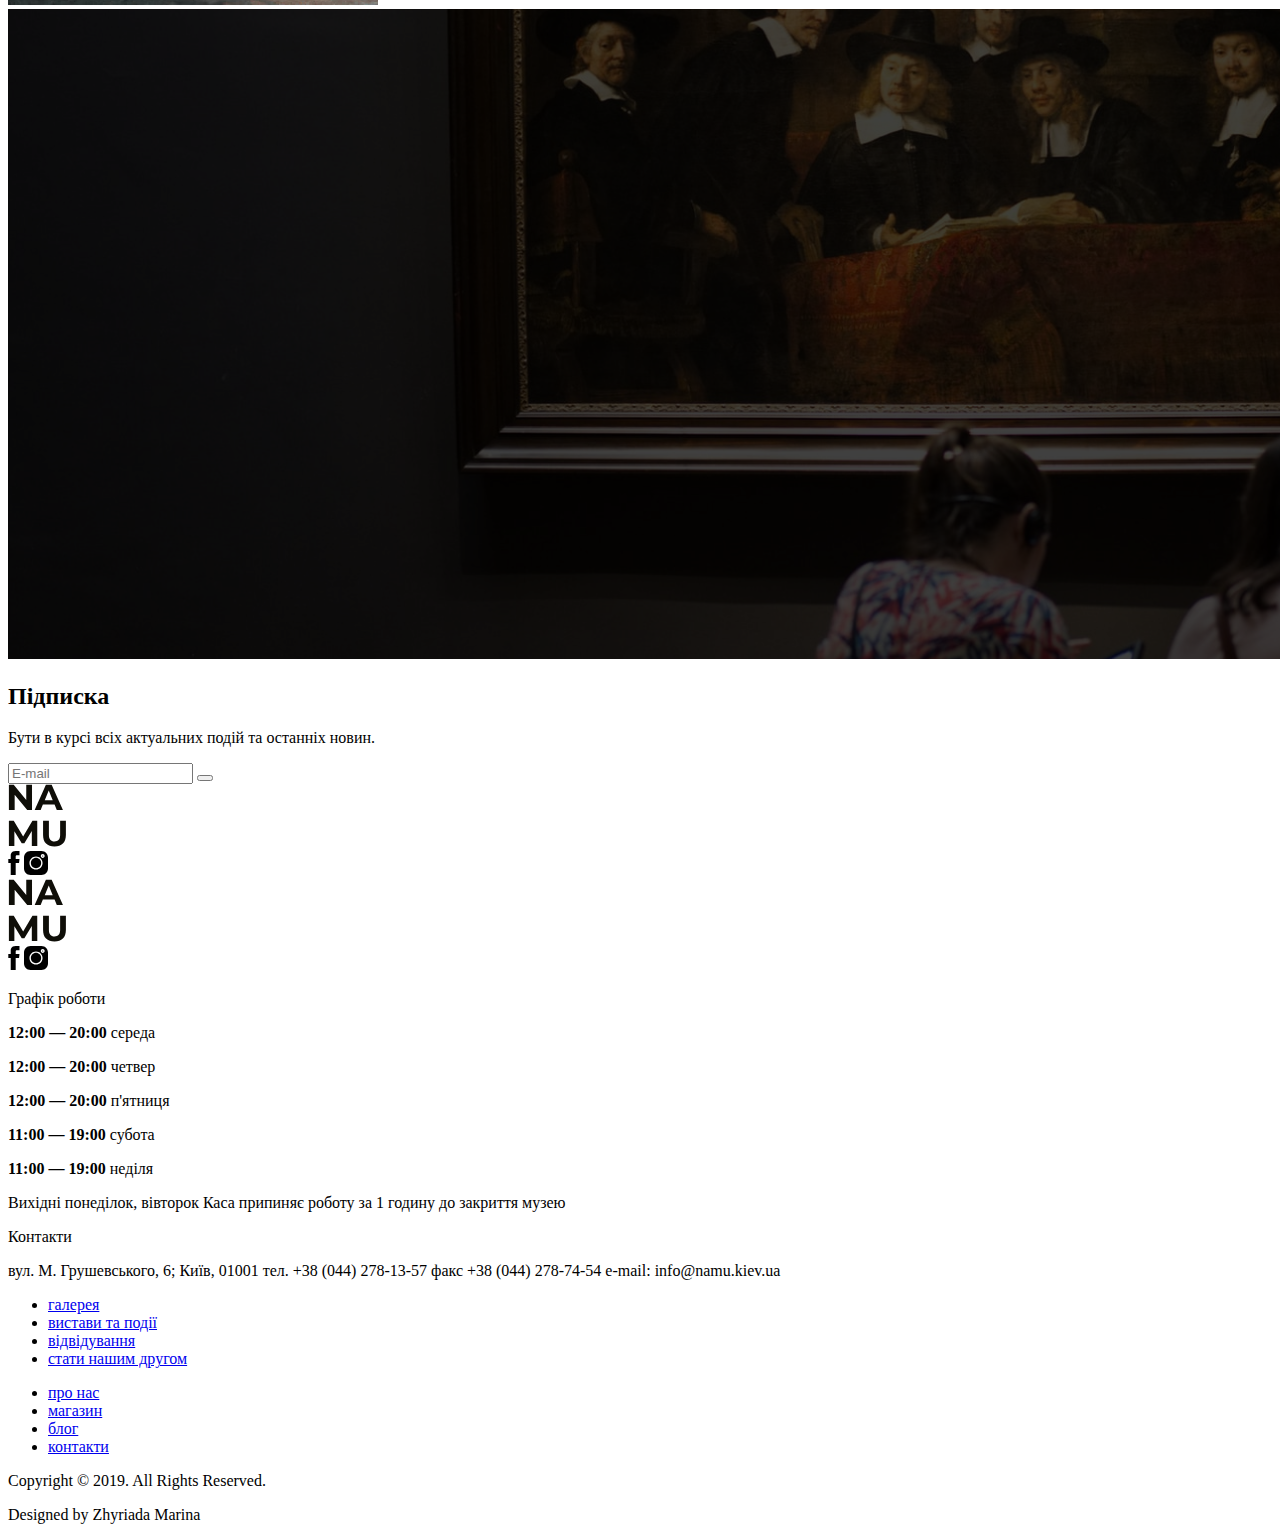
==== commit eb4ee839: "fix_form" ====
--- a/src/index.html
+++ b/src/index.html
@@ -200,18 +200,21 @@
           <p class="subscribe__slogan">
             Бути в курсі всіх актуальних подій та останніх новин.
           </p>
-          <div class="subscribe__input-container">
-            <input
-              type="email"
-              placeholder="E-mail"
-              name=""
-              id="email"
-              class="subscribe__input"
-            >
-            <label class="subscribe__button-label" for="email">
-              <div class="subscribe__button"></div>
-            </label>
-          </div>
+
+            <form action="" method="GET" class="subscribe__input-container">
+              <input
+                type="email"
+                placeholder="E-mail"
+                name="email"
+                id="email"
+                class="subscribe__input"
+                required
+              >
+              <label class="subscribe__button-label" for="email">
+                <button class="subscribe__button" type="submit" ></button>
+              </label>
+            </form>
+
         </div>
       </article>
     </main>
